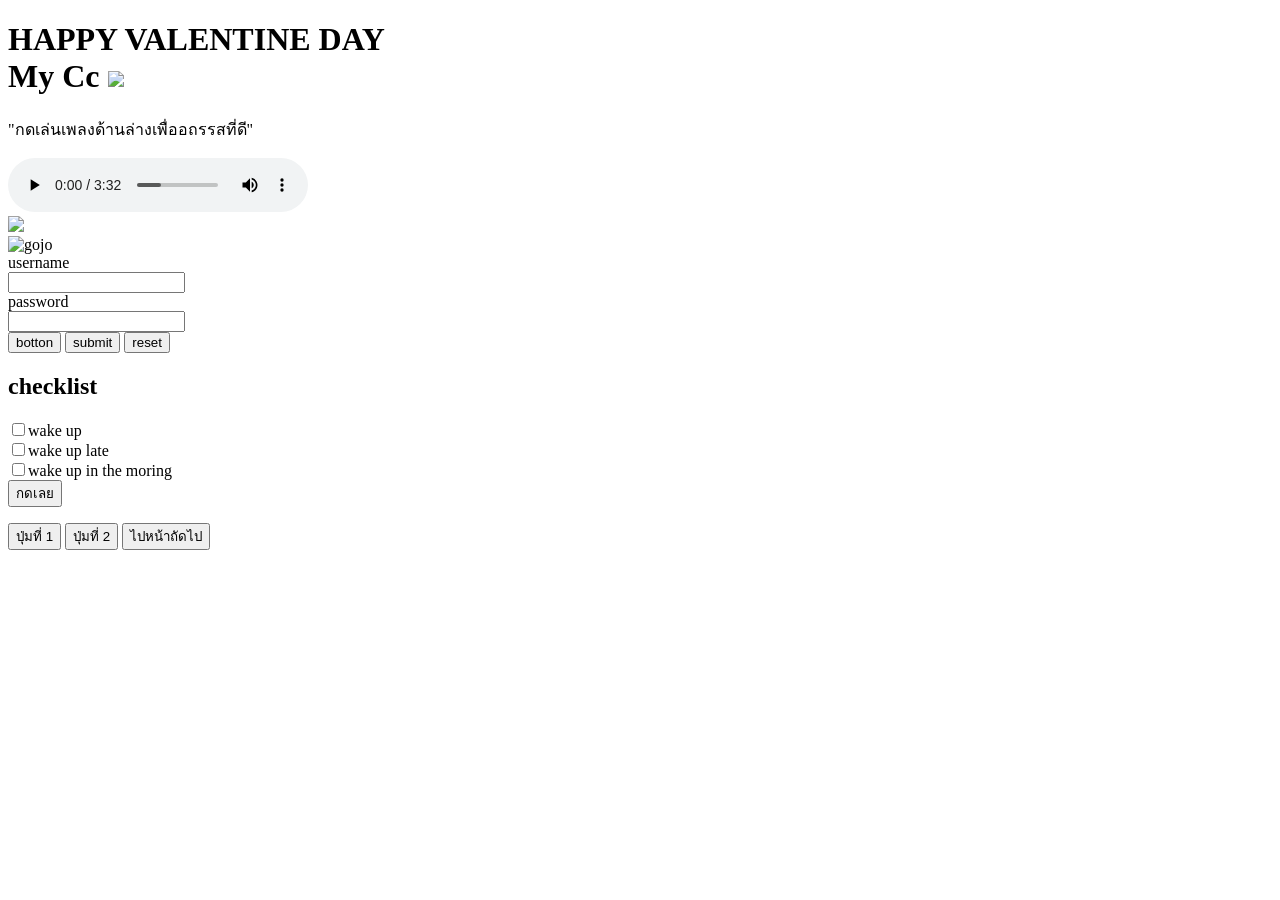
==== index.html @ 8f3652e2 "Add files via upload" ====
<!DOCTYPE html>
<html lang="en">
<head>
    <meta charset="UTF-8">
    <meta name="viewport" content="width=device-width, initial-scale=1.0">
    <title>Cc Hello</title>
    <link rel="stylesheet" href="css/style.css">
    <link href="https://fonts.googleapis.com/css2?family=Kanit&display=swap" rel="stylesheet">
  
</head>

<body>
  <div class="bg"></div>
  <div class="content">


  <h1>HAPPY VALENTINE DAY <br>
        My Cc
      <img width="35" src="https://media.tenor.com/Z7eD3FqHOOcAAAAj/heart-hearts.gif"></h1>
  
  <p>"กดเล่นเพลงด้านล่างเพื่ออถรรสที่ดี" </p>
  <audio id="song" controls loop >
    <source src="song.mp3">
  </audio><br>

  <img width="100" src="https://media.tenor.com/0p54Ll3ekM0AAAAj/cute-cat.gif"><br>

    <img width="300" src="https://encrypted-tbn0.gstatic.com/images?q=tbn:ANd9GcRrTjU_OsPcpMR1tMAO7irXn9zEYfokTmxjkA&s" alt="gojo"><br>
    <label for="username">username</label><br>
    <input type="text" name="username" id="username"><br>
    <label for="password">password</label><br>
    <input type="password" name="password" id="password"><br>
    <button onclick="alert('error')" type="button">botton</button>
    <button onclick="alert('error')" type="submit">submit</button>
    <button onclick="alert('error')" type="reset">reset</button>
    <h2>checklist</h2>
    <input type="checkbox">wake up<br>
    <input type="checkbox">wake up late<br>
    <input type="checkbox">wake up in the moring<br>

    <button id="btn">กดเลย</button>
    <p id="text"></p>
    <script src="javascript/java.js"></script>

    <button id="btn1">ปุ่มที่ 1</button>
    <script src="javascript/java.js"></script>
    <button id="btn2">ปุ่มที่ 2</button>
    <script src="javascript/java.js"></script>

    <button id="nextBtn">ไปหน้าถัดไป</button>
    <script src="javascript/java.js"></script>
  </div>
</body>
</html>
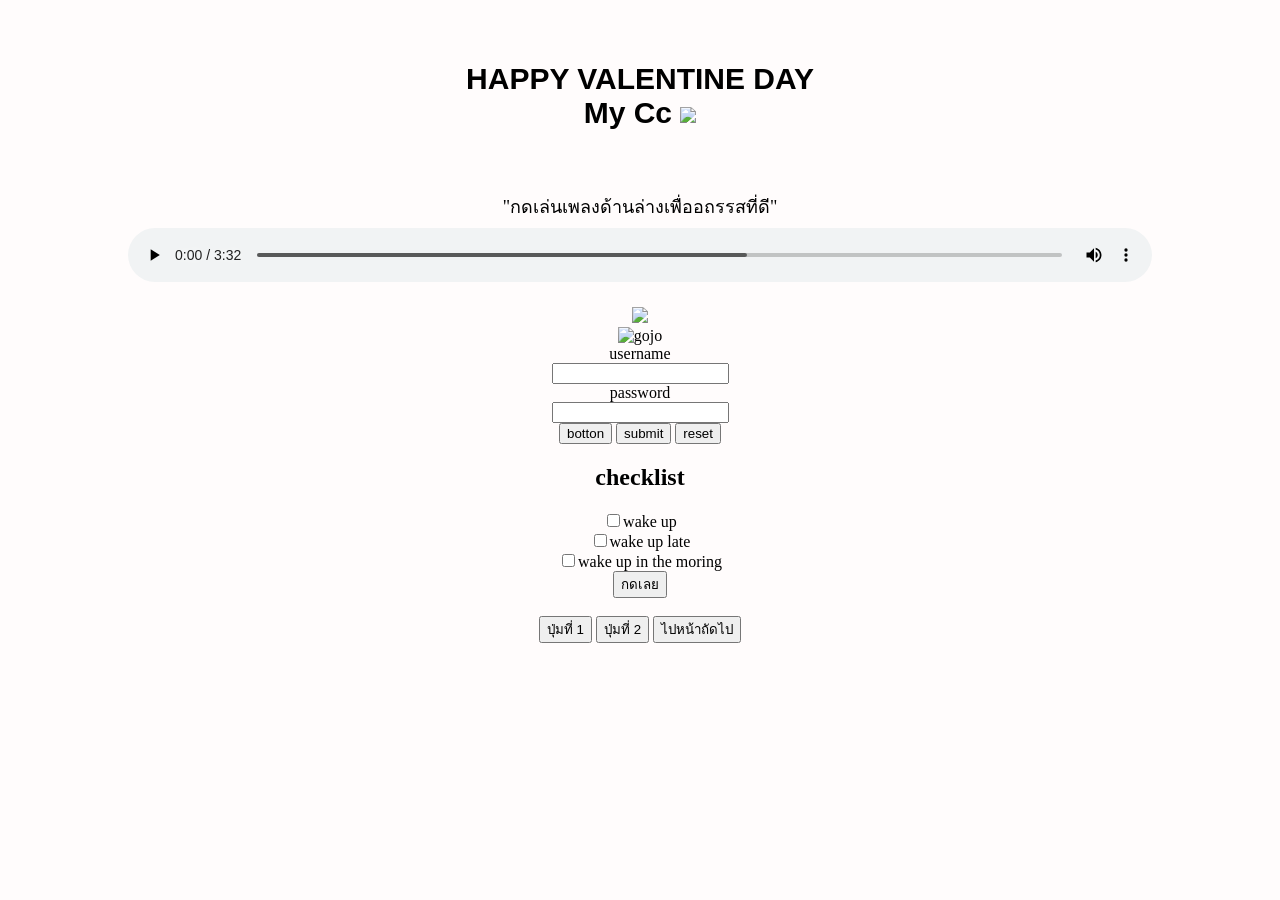
==== commit 06e2a11d: "Add files via upload" ====
--- a/index.html
+++ b/index.html
@@ -4,7 +4,7 @@
     <meta charset="UTF-8">
     <meta name="viewport" content="width=device-width, initial-scale=1.0">
     <title>Cc Hello</title>
-    <link rel="stylesheet" href="css/style.css">
+    <link rel="stylesheet" href="style.css">
     <link href="https://fonts.googleapis.com/css2?family=Kanit&display=swap" rel="stylesheet">
   
 </head>
--- a/style.css
+++ b/style.css
@@ -0,0 +1,53 @@
+h1 {
+    font-size: 30px;
+   font-family: 'Kanit', sans-serif;
+
+    margin-bottom: 3cap;
+    margin-top: 3cap;
+}
+
+p {
+    font-size: large;
+}
+
+#song {
+    width: 80%;
+    margin-bottom: 2cap;
+    margin-top: -1cap;
+
+}
+
+body {
+    text-align: center;
+     margin: 0;
+     
+}
+
+body::before {
+    
+  content: "";
+  position: fixed;
+  inset: 0;
+  background: rgba(255, 247, 247, 0.4);
+}
+
+.bg {
+  position: fixed;
+  top: 0;
+  left: 0;
+  width: 100%;
+  height: 100%;
+  background-image: url("https://media1.tenor.com/m/WBDOBnaOGtkAAAAC/falling-pink-hearts.gif");
+  background-size: cover;
+  background-position: center;
+  filter: blur(10px) brightness(1.5);
+  z-index: -1;
+
+}
+
+.content {
+  position: relative;
+  color: rgb(0, 0, 0);
+  text-align: center;
+  
+}
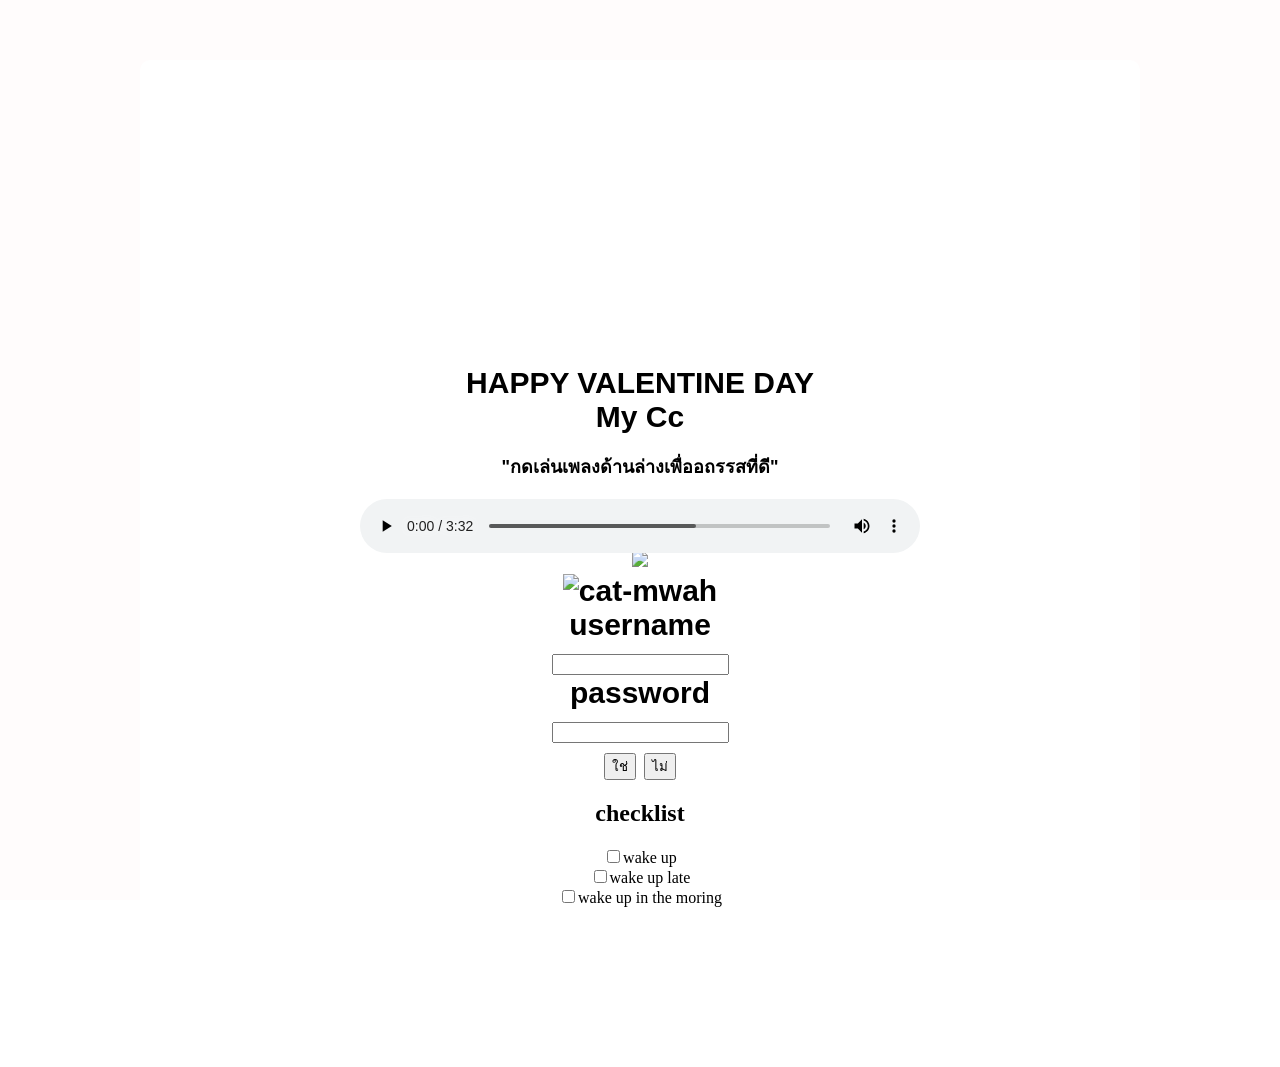
==== commit be8cd713: "Add files via upload" ====
--- a/index.html
+++ b/index.html
@@ -16,39 +16,45 @@
 
   <h1>HAPPY VALENTINE DAY <br>
         My Cc
-      <img width="35" src="https://media.tenor.com/Z7eD3FqHOOcAAAAj/heart-hearts.gif"></h1>
+      
   
   <p>"กดเล่นเพลงด้านล่างเพื่ออถรรสที่ดี" </p>
   <audio id="song" controls loop >
     <source src="song.mp3">
   </audio><br>
 
-  <img width="100" src="https://media.tenor.com/0p54Ll3ekM0AAAAj/cute-cat.gif"><br>
+  <img width="150" src="https://media.tenor.com/0p54Ll3ekM0AAAAj/cute-cat.gif"><br>
 
-    <img width="300" src="https://encrypted-tbn0.gstatic.com/images?q=tbn:ANd9GcRrTjU_OsPcpMR1tMAO7irXn9zEYfokTmxjkA&s" alt="gojo"><br>
+    <img width="300" src="https://media4.giphy.com/media/v1.Y2lkPTc5MGI3NjExdDR2am9xemo3d2o5cHR0aWEycWY4NTJpbGYzbDU0eHhsdGpsODN4cyZlcD12MV9pbnRlcm5hbF9naWZfYnlfaWQmY3Q9Zw/MDJ9IbxxvDUQM/giphy.gif" alt="cat-mwah"><br>
     <label for="username">username</label><br>
     <input type="text" name="username" id="username"><br>
     <label for="password">password</label><br>
     <input type="password" name="password" id="password"><br>
-    <button onclick="alert('error')" type="button">botton</button>
-    <button onclick="alert('error')" type="submit">submit</button>
-    <button onclick="alert('error')" type="reset">reset</button>
+
+
+  <button id="btn">ใช่</button>
+  <script src="java.js"></script>
+
+  <button onclick="showAlert()">ไม่</button>
+  <script>
+     const messages = ["อย่าให้มีครั้งที่ 2", "อย่าให้มีครั้งที่ 3", "ครั้งที่ 4 นี่ไม่ควร", "จะเอาไง?", "ซี", "ทำดี ๆ 😡", "แง่ง ๆๆๆๆๆๆ บ๊อก ๆ บรู๊ววว ไปกดอีกปุ่ม!"];
+      let i = 0;
+
+      function showAlert() {
+      alert(messages[i]);
+      i = (i + 1) % messages.length;
+    };
+  </script>
+
+
+
+  
     <h2>checklist</h2>
     <input type="checkbox">wake up<br>
     <input type="checkbox">wake up late<br>
     <input type="checkbox">wake up in the moring<br>
 
-    <button id="btn">กดเลย</button>
-    <p id="text"></p>
-    <script src="javascript/java.js"></script>
-
-    <button id="btn1">ปุ่มที่ 1</button>
-    <script src="javascript/java.js"></script>
-    <button id="btn2">ปุ่มที่ 2</button>
-    <script src="javascript/java.js"></script>
-
-    <button id="nextBtn">ไปหน้าถัดไป</button>
-    <script src="javascript/java.js"></script>
+  
   </div>
 </body>
 </html>
--- a/style.css
+++ b/style.css
@@ -1,9 +1,8 @@
 h1 {
     font-size: 30px;
    font-family: 'Kanit', sans-serif;
-
-    margin-bottom: 3cap;
-    margin-top: 3cap;
+    margin-bottom: 0cap;
+    margin-top: 10cap;
 }
 
 p {
@@ -11,15 +10,16 @@
 }
 
 #song {
-    width: 80%;
-    margin-bottom: 2cap;
-    margin-top: -1cap;
+    width: 70%;
+    margin-bottom: -1cap;
+    margin-top: 0cap;
 
 }
 
 body {
     text-align: center;
      margin: 0;
+    border-bottom-left-radius: 50;
      
 }
 
@@ -29,25 +29,26 @@
   position: fixed;
   inset: 0;
   background: rgba(255, 247, 247, 0.4);
+ 
 }
 
 .bg {
   position: fixed;
-  top: 0;
-  left: 0;
-  width: 100%;
-  height: 100%;
+  inset: 0;
   background-image: url("https://media1.tenor.com/m/WBDOBnaOGtkAAAAC/falling-pink-hearts.gif");
   background-size: cover;
   background-position: center;
-  filter: blur(10px) brightness(1.5);
-  z-index: -1;
-
+  filter: blur(8px);
+  z-index: -2;
 }
 
+/* กล่องสีขาวตรงกลาง */
 .content {
   position: relative;
-  color: rgb(0, 0, 0);
-  text-align: center;
-  
-}
+  max-width: 800px;
+  margin: 60px auto;
+  padding: 100px;
+  background: rgba(255, 255, 255, 0.9);
+  border-radius: 10px;
+  z-index: 1;
+}
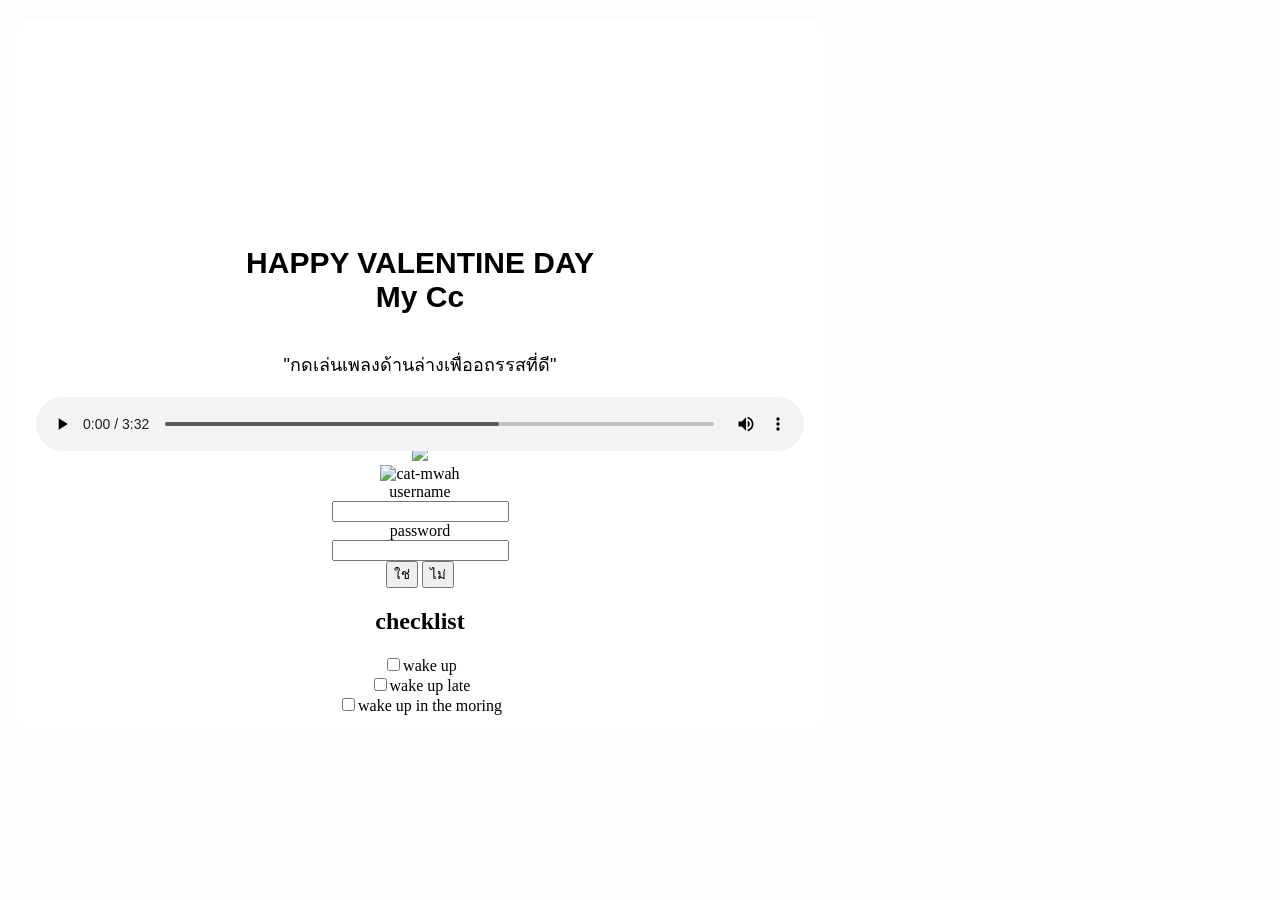
==== commit 499146ca: "Add files via upload" ====
--- a/index.html
+++ b/index.html
@@ -15,7 +15,7 @@
 
 
   <h1>HAPPY VALENTINE DAY <br>
-        My Cc
+        My Cc</h1><br>
       
   
   <p>"กดเล่นเพลงด้านล่างเพื่ออถรรสที่ดี" </p>
--- a/style.css
+++ b/style.css
@@ -7,10 +7,11 @@
 
 p {
     font-size: large;
+    font-family: 'Kanit', sans-serif;
 }
 
 #song {
-    width: 70%;
+    width: 100%;
     margin-bottom: -1cap;
     margin-top: 0cap;
 
@@ -42,13 +43,13 @@
   z-index: -2;
 }
 
-/* กล่องสีขาวตรงกลาง */
+
 .content {
   position: relative;
-  max-width: 800px;
-  margin: 60px auto;
-  padding: 100px;
+  max-width: 768px;
+  margin: 20px 16px;
+  padding: 20px;
   background: rgba(255, 255, 255, 0.9);
-  border-radius: 10px;
+  border-radius: 16px;
   z-index: 1;
 }
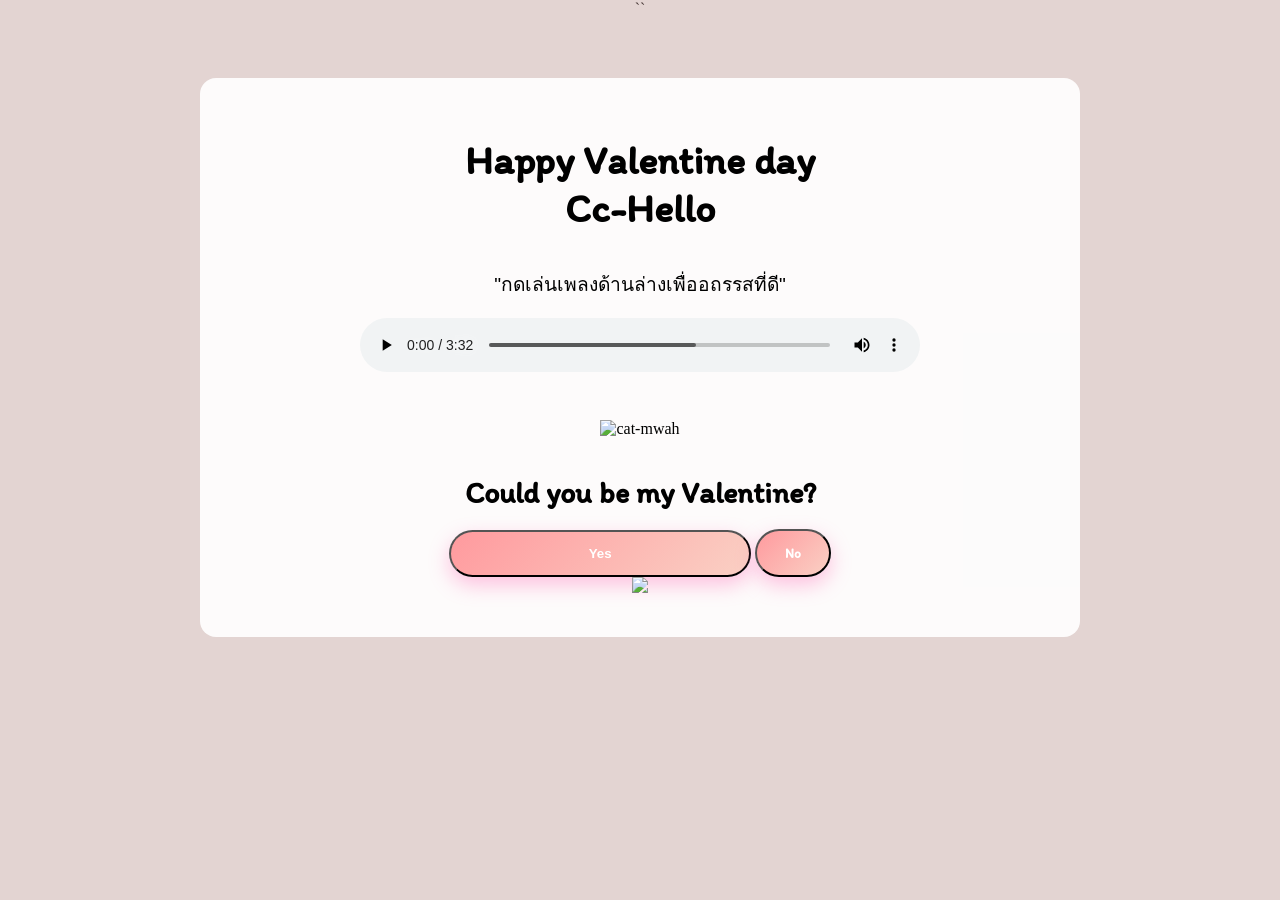
==== commit fa1038df: "Add files via upload" ====
--- a/index.html
+++ b/index.html
@@ -5,7 +5,9 @@
     <meta name="viewport" content="width=device-width, initial-scale=1.0">
     <title>Cc Hello</title>
     <link rel="stylesheet" href="style.css">
-    <link href="https://fonts.googleapis.com/css2?family=Kanit&display=swap" rel="stylesheet">
+    <link href="https://fonts.googleapis.com/css2?family=Itim&display=swap" rel="stylesheet">
+``
+
   
 </head>
 
@@ -13,46 +15,54 @@
   <div class="bg"></div>
   <div class="content">
 
-
-  <h1>HAPPY VALENTINE DAY <br>
-        My Cc</h1><br>
+<br>
+  <h1>Happy Valentine day <br>
+         Cc-Hello </h1><br>
       
   
   <p>"กดเล่นเพลงด้านล่างเพื่ออถรรสที่ดี" </p>
   <audio id="song" controls loop >
-    <source src="song.mp3">
-  </audio><br>
+    <source src="song.mp3"></audio>
+    <br><br><br><br>
 
-  <img width="150" src="https://media.tenor.com/0p54Ll3ekM0AAAAj/cute-cat.gif"><br>
-
-    <img width="300" src="https://media4.giphy.com/media/v1.Y2lkPTc5MGI3NjExdDR2am9xemo3d2o5cHR0aWEycWY4NTJpbGYzbDU0eHhsdGpsODN4cyZlcD12MV9pbnRlcm5hbF9naWZfYnlfaWQmY3Q9Zw/MDJ9IbxxvDUQM/giphy.gif" alt="cat-mwah"><br>
-    <label for="username">username</label><br>
-    <input type="text" name="username" id="username"><br>
-    <label for="password">password</label><br>
-    <input type="password" name="password" id="password"><br>
+    <img width="300" src="https://media0.giphy.com/media/v1.Y2lkPTc5MGI3NjExOGVxYTUzMGNxOTY4aWYwNDIyOWs4eXFub254dWk4cThqbHIzcHpsayZlcD12MV9pbnRlcm5hbF9naWZfYnlfaWQmY3Q9Zw/uKvAWApE3vWL1MAASf/giphy.gif" alt="cat-mwah"><br><br><br>
+    <h2>Could you be my Valentine?</h2><br>
+    
 
 
-  <button id="btn">ใช่</button>
+  <button class="state-9" id="btn">Yes</button>
   <script src="java.js"></script>
 
-  <button onclick="showAlert()">ไม่</button>
+  <button class="state-0" onclick="showAlert()">No</button>
   <script>
-     const messages = ["อย่าให้มีครั้งที่ 2", "อย่าให้มีครั้งที่ 3", "ครั้งที่ 4 นี่ไม่ควร", "จะเอาไง?", "ซี", "ทำดี ๆ 😡", "แง่ง ๆๆๆๆๆๆ บ๊อก ๆ บรู๊ววว ไปกดอีกปุ่ม!"];
+    const messages = [
+      "อย่าให้มีครั้งที่ 2", 
+      "อย่าให้มีครั้งที่ 3", 
+      "ครั้งที่ 4 นี่ไม่ควร", 
+      "จะเอาไง?", 
+      "ซี", 
+      "ทำดี ๆ 😡", 
+      "แง่ง ๆๆๆๆๆๆ บ๊อก ๆ บรู๊ววว ไปกดอีกปุ่ม!"
+    ];
       let i = 0;
 
       function showAlert() {
       alert(messages[i]);
       i = (i + 1) % messages.length;
     };
-  </script>
+</script><br>
 
+ <img width="150" src="https://media.tenor.com/0p54Ll3ekM0AAAAj/cute-cat.gif"><br>
 
-
-  
+<!--   
     <h2>checklist</h2>
     <input type="checkbox">wake up<br>
     <input type="checkbox">wake up late<br>
-    <input type="checkbox">wake up in the moring<br>
+    <input type="checkbox">wake up in the moring<br> -->
+    <!-- <label for="username">username</label><br>
+    <input type="text" name="username" id="username"><br>
+    <label for="password">password</label><br>
+    <input type="password" name="password" id="password"><br> -->
 
   
   </div>
--- a/style.css
+++ b/style.css
@@ -1,17 +1,22 @@
 h1 {
-    font-size: 30px;
-   font-family: 'Kanit', sans-serif;
+    font-size: 40px;
+   font-family: 'Itim', cursive;
     margin-bottom: 0cap;
-    margin-top: 10cap;
+    margin-top: 0cap;
 }
 
+h2 { font-size: 30px;
+   font-family: 'Itim', cursive;
+    margin-bottom: 0cap;
+    margin-top: 0cap;}
+
 p {
-    font-size: large;
+    font-size: larger;
     font-family: 'Kanit', sans-serif;
 }
 
 #song {
-    width: 100%;
+    width: 70%;
     margin-bottom: -1cap;
     margin-top: 0cap;
 
@@ -20,16 +25,36 @@
 body {
     text-align: center;
      margin: 0;
-    border-bottom-left-radius: 50;
+    
      
 }
+
+.state-0 {font-family: 'Itim', cursive;}
+.state-0 { background: rgb(255, 83, 21); }
+.state-0 {padding: 14px 28px;}
+.state-0 {border-radius: 999px;}
+.state-0 {background: linear-gradient(135deg, #ff9a9e, #fad0c4);}
+.state-0 { color: #fff;}
+.state-0 { font-weight: bold;}
+.state-0 {box-shadow: 0 8px 20px rgba(255, 105, 180, 0.4);}
+.state-0 {width: 2cm;}
+
+.state-9 { background: rgb(85, 255, 0); }
+.state-9{padding: 14px 28px;}
+.state-9{border-radius: 999px;}
+.state-9{background: linear-gradient(135deg, #ff9a9e, #fad0c4);}
+.state-9{ color: #fff;}
+.state-9 { font-weight: bold;}
+.state-9 {box-shadow: 0 8px 20px rgba(255, 105, 180, 0.4);}
+.state-9 {width: 8cm;}
+
 
 body::before {
     
   content: "";
   position: fixed;
   inset: 0;
-  background: rgba(255, 247, 247, 0.4);
+  background: rgba(184, 148, 142, 0.4);
  
 }
 
@@ -46,10 +71,11 @@
 
 .content {
   position: relative;
-  max-width: 768px;
-  margin: 20px 16px;
-  padding: 20px;
+  max-width: 800px;
+  margin: 60px auto;
+  padding: 40px;
   background: rgba(255, 255, 255, 0.9);
   border-radius: 16px;
   z-index: 1;
-}+}
+
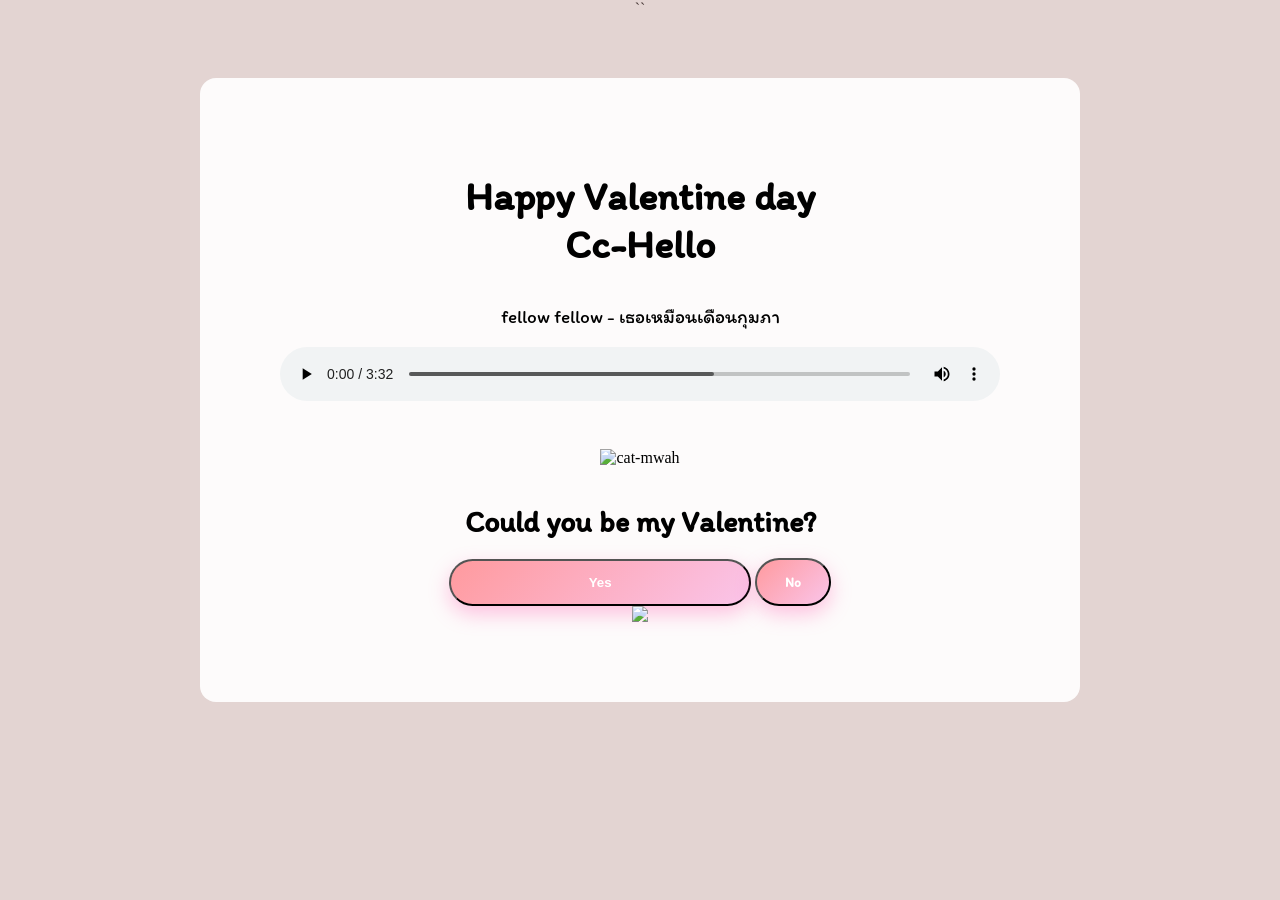
==== commit 423fd991: "Add files via upload" ====
--- a/index.html
+++ b/index.html
@@ -15,12 +15,12 @@
   <div class="bg"></div>
   <div class="content">
 
-<br>
+<br><br><br>
   <h1>Happy Valentine day <br>
          Cc-Hello </h1><br>
       
   
-  <p>"กดเล่นเพลงด้านล่างเพื่ออถรรสที่ดี" </p>
+  <p>fellow fellow - เธอเหมือนเดือนกุมภา</p>
   <audio id="song" controls loop >
     <source src="song.mp3"></audio>
     <br><br><br><br>
@@ -52,7 +52,7 @@
     };
 </script><br>
 
- <img width="150" src="https://media.tenor.com/0p54Ll3ekM0AAAAj/cute-cat.gif"><br>
+ <img width="150" src="https://media.tenor.com/0p54Ll3ekM0AAAAj/cute-cat.gif"><br><br><br>
 
 <!--   
     <h2>checklist</h2>
--- a/style.css
+++ b/style.css
@@ -10,17 +10,29 @@
     margin-bottom: 0cap;
     margin-top: 0cap;}
 
+  h3 { font-size: 25px;
+   font-family: 'Itim', cursive;
+    }
+
+
+
+
+
+
 p {
     font-size: larger;
-    font-family: 'Kanit', sans-serif;
+    font-family: 'Itim', cursive;
 }
 
 #song {
-    width: 70%;
+    width: 90%;
     margin-bottom: -1cap;
     margin-top: 0cap;
 
+    
 }
+
+
 
 body {
     text-align: center;
@@ -33,7 +45,7 @@
 .state-0 { background: rgb(255, 83, 21); }
 .state-0 {padding: 14px 28px;}
 .state-0 {border-radius: 999px;}
-.state-0 {background: linear-gradient(135deg, #ff9a9e, #fad0c4);}
+.state-0 {background: linear-gradient(135deg, #ff9a9e, #fac4e9);}
 .state-0 { color: #fff;}
 .state-0 { font-weight: bold;}
 .state-0 {box-shadow: 0 8px 20px rgba(255, 105, 180, 0.4);}
@@ -42,7 +54,7 @@
 .state-9 { background: rgb(85, 255, 0); }
 .state-9{padding: 14px 28px;}
 .state-9{border-radius: 999px;}
-.state-9{background: linear-gradient(135deg, #ff9a9e, #fad0c4);}
+.state-9{background: linear-gradient(135deg, #ff9a9e, #fac4e9);}
 .state-9{ color: #fff;}
 .state-9 { font-weight: bold;}
 .state-9 {box-shadow: 0 8px 20px rgba(255, 105, 180, 0.4);}
